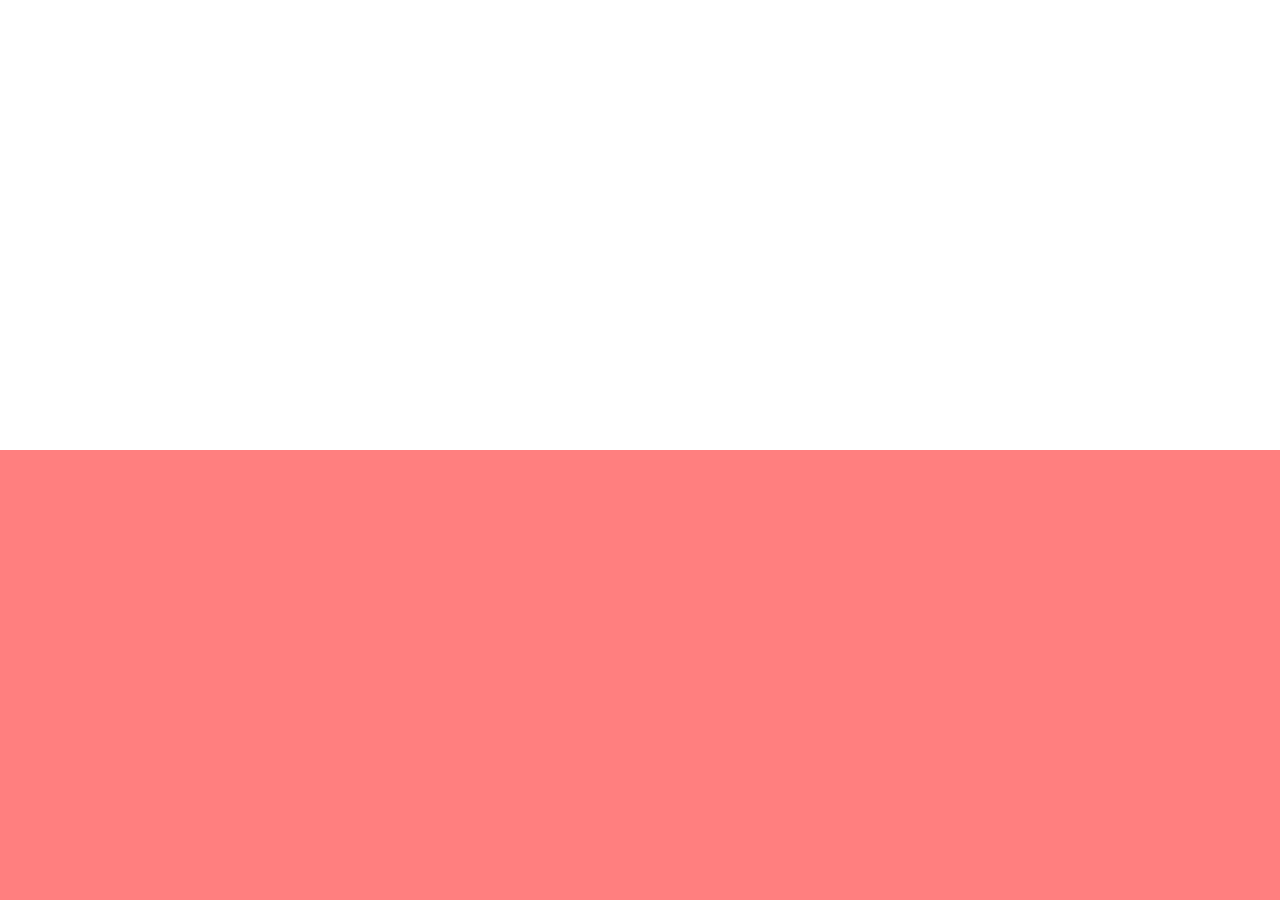
==== daadosc/index.html @ 5759ad42 "t" ====
<!DOCTYPE html>
<html>
	
	<head>
		<title>DAAD OSC</title>
		<meta charset="utf8">
		<meta http-equiv="Content-Type" content="text/html; charset=UTF-8"/>
        <style>
            * {
                margin: 0;
                padding: 0;
                border: 0;
                font-size: inherit;
                font-weight: inherit;
                font-family: inherit;
                font: inherit;
                text-align: inherit;
                text-transform: inherit;
                vertical-align: inherit;
                list-style-type: none;
                outline: none;
                text-decoration: none;
                border-collapse: collapse;
                border: none;
                border-color: transparent;
                color: inherit;
                line-height: inherit;
                transition: all 0s linear; 
                background-repeat: no-repeat;
                position: relative;
            }
            body {
                overflow: hidden;
            }
        </style>
    </head>
    <body>



        <script>
            var music = new Audio();
            music.crossOrigin = "anonymous";
            music.preload = 'auto';
            music.volume = 0.8;
            music.muted = false;
            music.src = "Ben-Klock-Fadi-Mohem-Prefix-Klockworks.mp3";
            //music.src = "sin.mp3"
            var musicLoaded = false;
            var audioCtx = null;
            var audioSrc = null;
            var analyser = null;
            var frequencyData = [ 128, 128, 128, 128 ];

            var oscCanvas = document.createElement( 'canvas' );
            oscCanvas.height = window.innerWidth;
            oscCanvas.width = window.innerHeight;
            oscCanvas.setAttribute( 'id', 'spectro' );
            var centerX, centerY, radius, diagonalAngle;
            var topLeftToBottomRight, bottomRightToTopLeft, topRightToBottomLeft, bottomLeftToTopRight;
            
            document.body.appendChild(oscCanvas);

            var canvasCtx = oscCanvas.getContext( "2d" );
 
            function resizeCanvas() {
                oscCanvas.width = window.innerWidth;
                oscCanvas.height = window.innerHeight;

                centerX = oscCanvas.width / 2;
                centerY = oscCanvas.height / 2;
                radius = ( oscCanvas.width + oscCanvas.height ) / 2;

                diagonalAngle = Math.atan2( oscCanvas.height, oscCanvas.width );
                topLeftToBottomRight = diagonalAngle;
                bottomRightToTopLeft = diagonalAngle - Math.PI;
                topRightToBottomLeft = -diagonalAngle;
                bottomLeftToTopRight = Math.PI - diagonalAngle;
            }
            window.addEventListener( 'resize', resizeCanvas );
            resizeCanvas();

            const rotationSpeed = 0.05;
            var rotateAngle = diagonalAngle;
            var targetAngle = diagonalAngle;

            oscCanvas.addEventListener('click', () => {
                if ( music.paused ) {
                    if ( ( window.AudioContext || window.webkitAudioContext ) && music.src.length ) {

                        if ( !audioCtx ) audioCtx = new ( window.AudioContext || window.webkitAudioContext )();
                        if ( !audioSrc ) audioSrc = audioCtx.createMediaElementSource( music );
                        analyser = audioCtx.createAnalyser();
                        analyser.fftSize = 32;
                        analyser.smoothingTimeConstant = 0.8;
                        frequencyData = new Uint8Array( analyser.frequencyBinCount );
                        audioSrc.connect( analyser );
                        audioSrc.connect( audioCtx.destination );

                        music.play();
                    }
                } else {
                    music.pause();
                }
                targetAngle = bottomLeftToTopRight;
                console.log( targetAngle, rotateAngle );
            });

            function renderMeter() {
                requestAnimationFrame( renderMeter );

                canvasCtx.clearRect( 0, 0, oscCanvas.width, oscCanvas.height );

                canvasCtx.save();
                canvasCtx.translate( centerX, centerY );

                if ( rotateAngle < targetAngle || rotateAngle > targetAngle ) {
                    console.log( rotateAngle, targetAngle );
                    if ( targetAngle > rotateAngle ) {
                        rotateAngle += rotationSpeed;
                    } else rotateAngle -= rotationSpeed;
                    canvasCtx.rotate( rotateAngle );
                }
                
                canvasCtx.fillStyle = 'rgba( 255, 0, 0, 0.5 )';

                canvasCtx.beginPath();

                canvasCtx.arc( 0, 0, radius, 0, Math.PI );

                if ( analyser && !music.paused ) analyser.getByteFrequencyData( frequencyData );
                //if ( analyser && !music.paused ) analyser. getByteTimeDomainData( frequencyData );
                
                for ( let i = 1; i < frequencyData.length; i++ ) {
                    const unit = radius / ( ( frequencyData.length / 2 ) );
                    const x = -radius + i * unit;

                    const divider = ( i < frequencyData.length / 2 ) ? ( frequencyData.length / 2 ) / i : ( frequencyData.length / 2 ) / ( frequencyData.length - i )
                    canvasCtx.lineTo( x, 0 + ( ( frequencyData[ i ] - 128 ) / divider ) );
                }

                canvasCtx.closePath();
                canvasCtx.fill();
                canvasCtx.restore();
            }

            requestAnimationFrame( renderMeter );

        </script>
    </body>
</html>
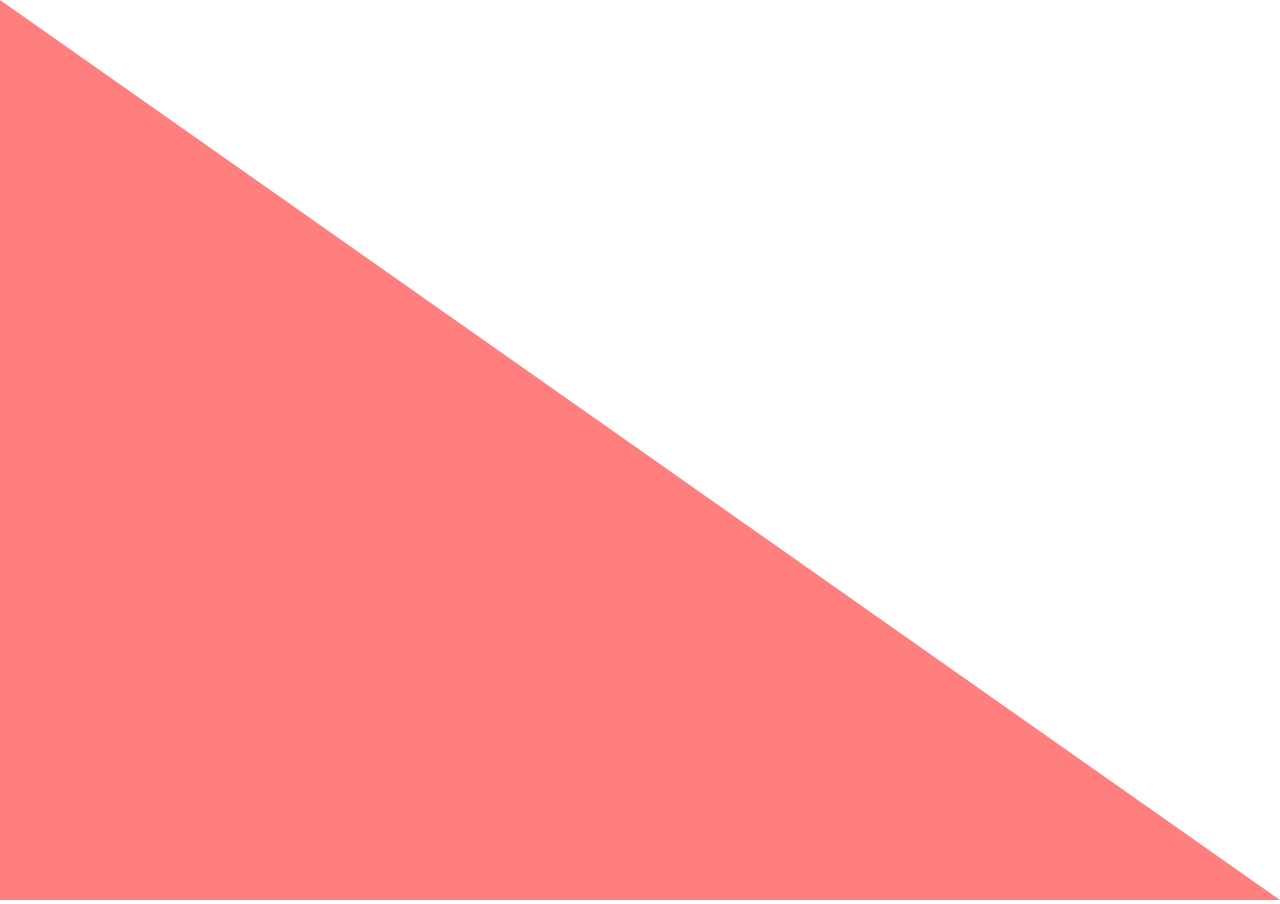
==== commit 712ee237: "i" ====
--- a/daadosc/index.html
+++ b/daadosc/index.html
@@ -103,7 +103,6 @@
                     music.pause();
                 }
                 targetAngle = bottomLeftToTopRight;
-                console.log( targetAngle, rotateAngle );
             });
 
             function renderMeter() {
@@ -115,13 +114,20 @@
                 canvasCtx.translate( centerX, centerY );
 
                 if ( rotateAngle < targetAngle || rotateAngle > targetAngle ) {
-                    console.log( rotateAngle, targetAngle );
+                    console.log( rotateAngle, targetAngle, rotationSpeed, rotateAngle - targetAngle );
                     if ( targetAngle > rotateAngle ) {
                         rotateAngle += rotationSpeed;
                     } else rotateAngle -= rotationSpeed;
-                    canvasCtx.rotate( rotateAngle );
+                    if ( Math.abs( rotateAngle - targetAngle ) < rotationSpeed ) {
+                        rotateAngle = targetAngle;
+                        //startColor = structuredClone( endColor );
+
+                    }
+                    
                 }
+
                 
+                canvasCtx.rotate( rotateAngle );
                 canvasCtx.fillStyle = 'rgba( 255, 0, 0, 0.5 )';
 
                 canvasCtx.beginPath();
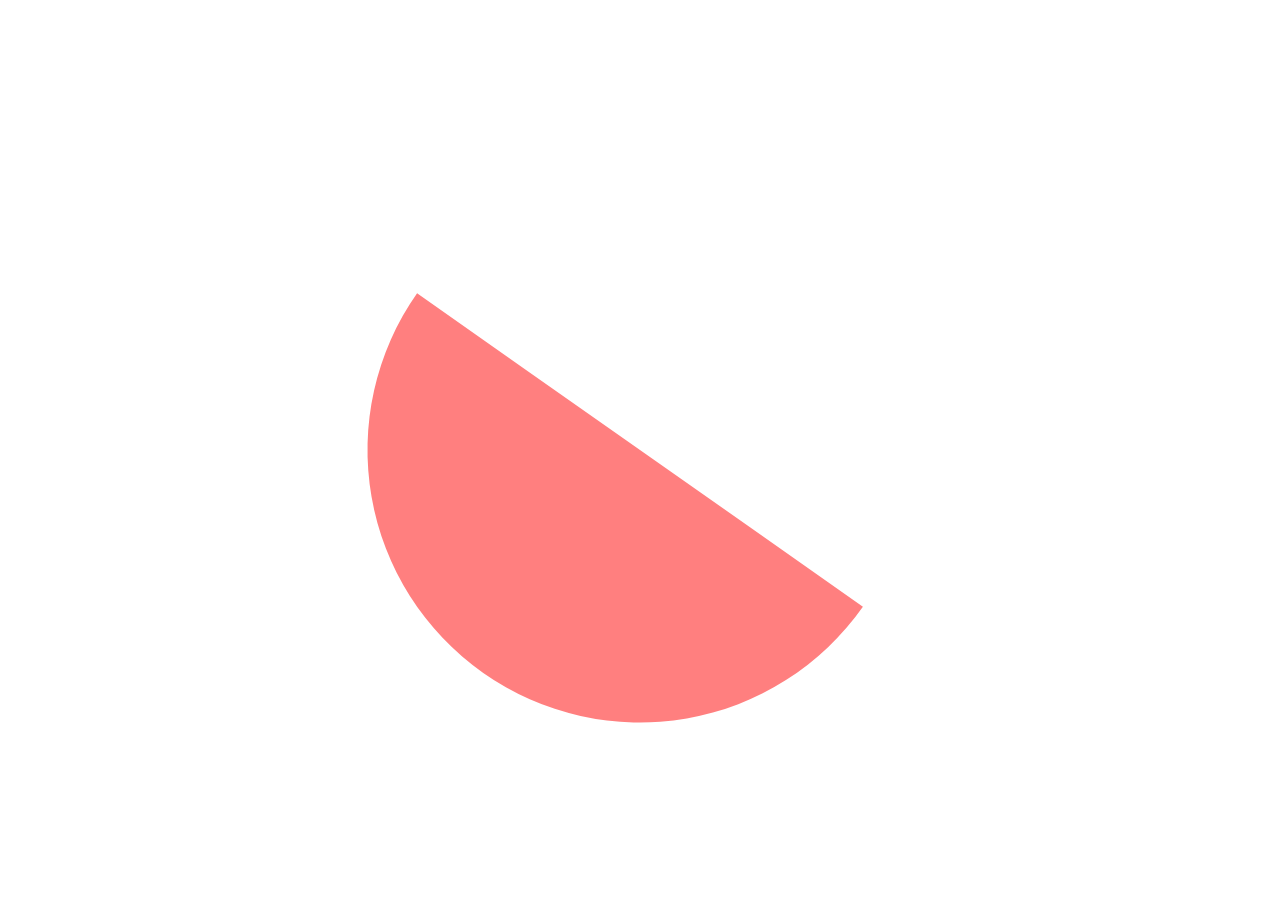
==== commit 792aed34: "i" ====
--- a/daadosc/index.html
+++ b/daadosc/index.html
@@ -69,7 +69,7 @@
 
                 centerX = oscCanvas.width / 2;
                 centerY = oscCanvas.height / 2;
-                radius = ( oscCanvas.width + oscCanvas.height ) / 2;
+                radius = ( oscCanvas.width + oscCanvas.height ) / 8;
 
                 diagonalAngle = Math.atan2( oscCanvas.height, oscCanvas.width );
                 topLeftToBottomRight = diagonalAngle;
@@ -91,7 +91,7 @@
                         if ( !audioCtx ) audioCtx = new ( window.AudioContext || window.webkitAudioContext )();
                         if ( !audioSrc ) audioSrc = audioCtx.createMediaElementSource( music );
                         analyser = audioCtx.createAnalyser();
-                        analyser.fftSize = 32;
+                        analyser.fftSize = 64;
                         analyser.smoothingTimeConstant = 0.8;
                         frequencyData = new Uint8Array( analyser.frequencyBinCount );
                         audioSrc.connect( analyser );
@@ -126,7 +126,7 @@
                     
                 }
 
-                
+
                 canvasCtx.rotate( rotateAngle );
                 canvasCtx.fillStyle = 'rgba( 255, 0, 0, 0.5 )';
 
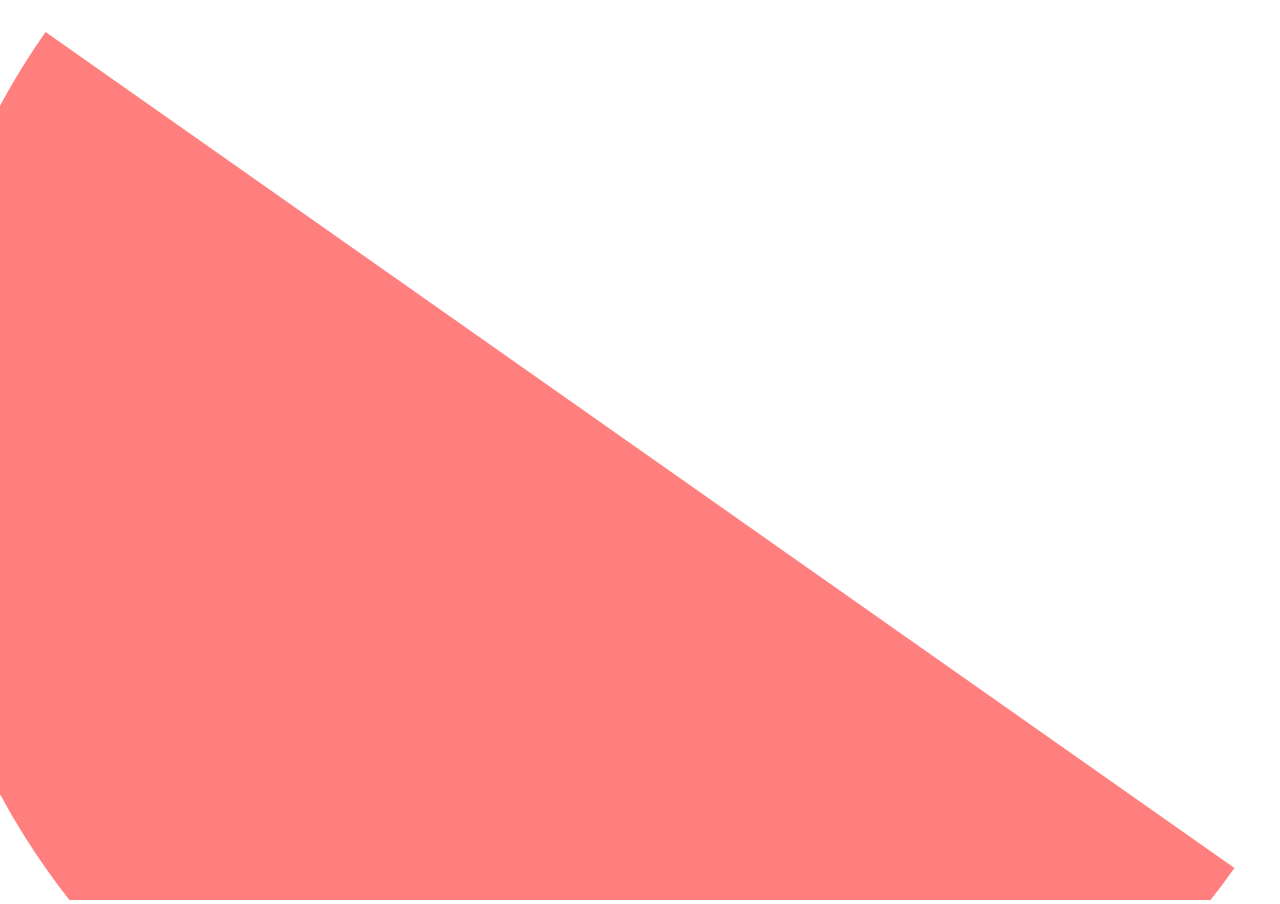
==== commit 83380f66: "i" ====
--- a/daadosc/index.html
+++ b/daadosc/index.html
@@ -69,7 +69,7 @@
 
                 centerX = oscCanvas.width / 2;
                 centerY = oscCanvas.height / 2;
-                radius = ( oscCanvas.width + oscCanvas.height ) / 8;
+                radius = ( oscCanvas.width + oscCanvas.height ) / 3;
 
                 diagonalAngle = Math.atan2( oscCanvas.height, oscCanvas.width );
                 topLeftToBottomRight = diagonalAngle;
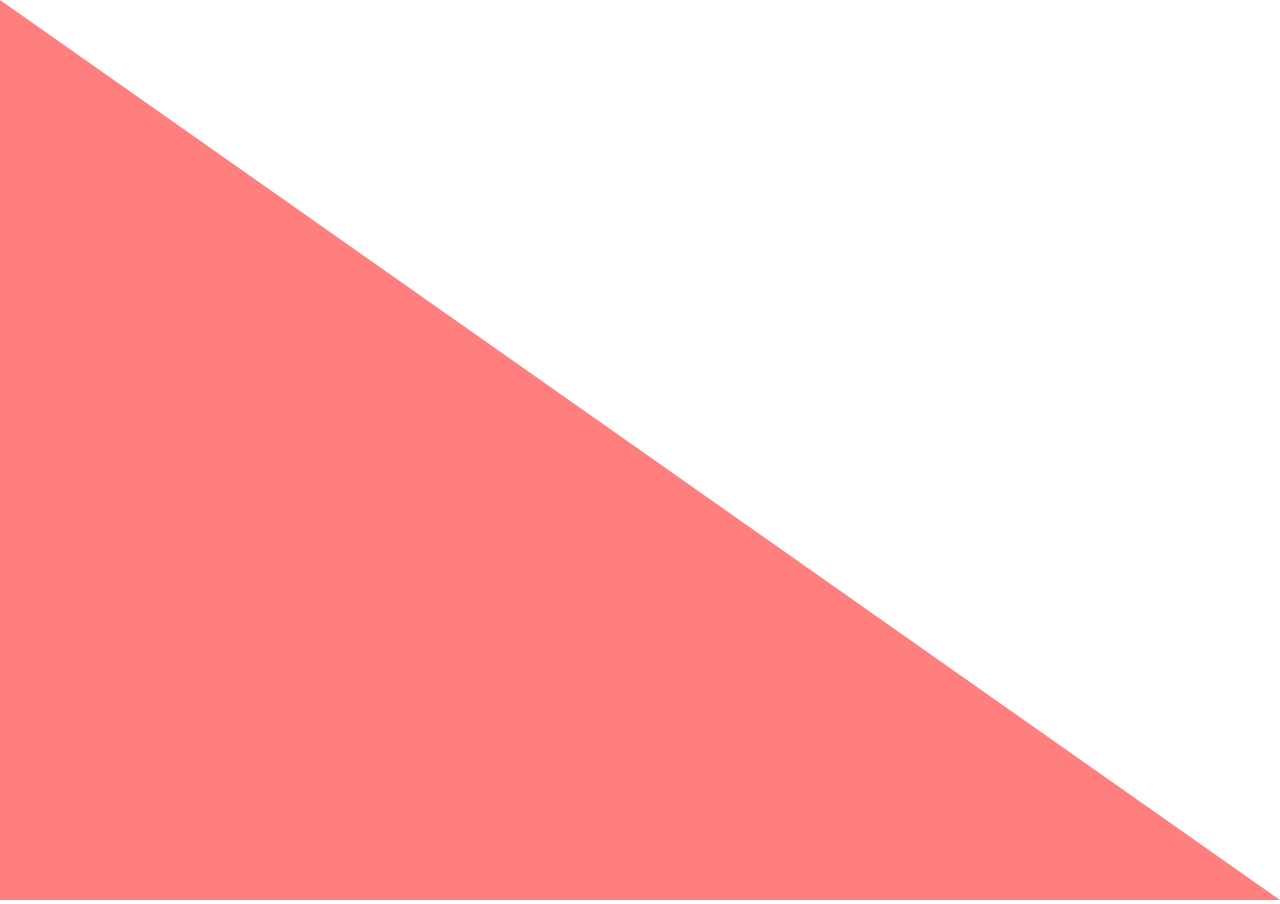
==== commit f9d91214: "i" ====
--- a/daadosc/index.html
+++ b/daadosc/index.html
@@ -69,7 +69,7 @@
 
                 centerX = oscCanvas.width / 2;
                 centerY = oscCanvas.height / 2;
-                radius = ( oscCanvas.width + oscCanvas.height ) / 3;
+                radius = ( oscCanvas.width + oscCanvas.height ) / 2;
 
                 diagonalAngle = Math.atan2( oscCanvas.height, oscCanvas.width );
                 topLeftToBottomRight = diagonalAngle;
